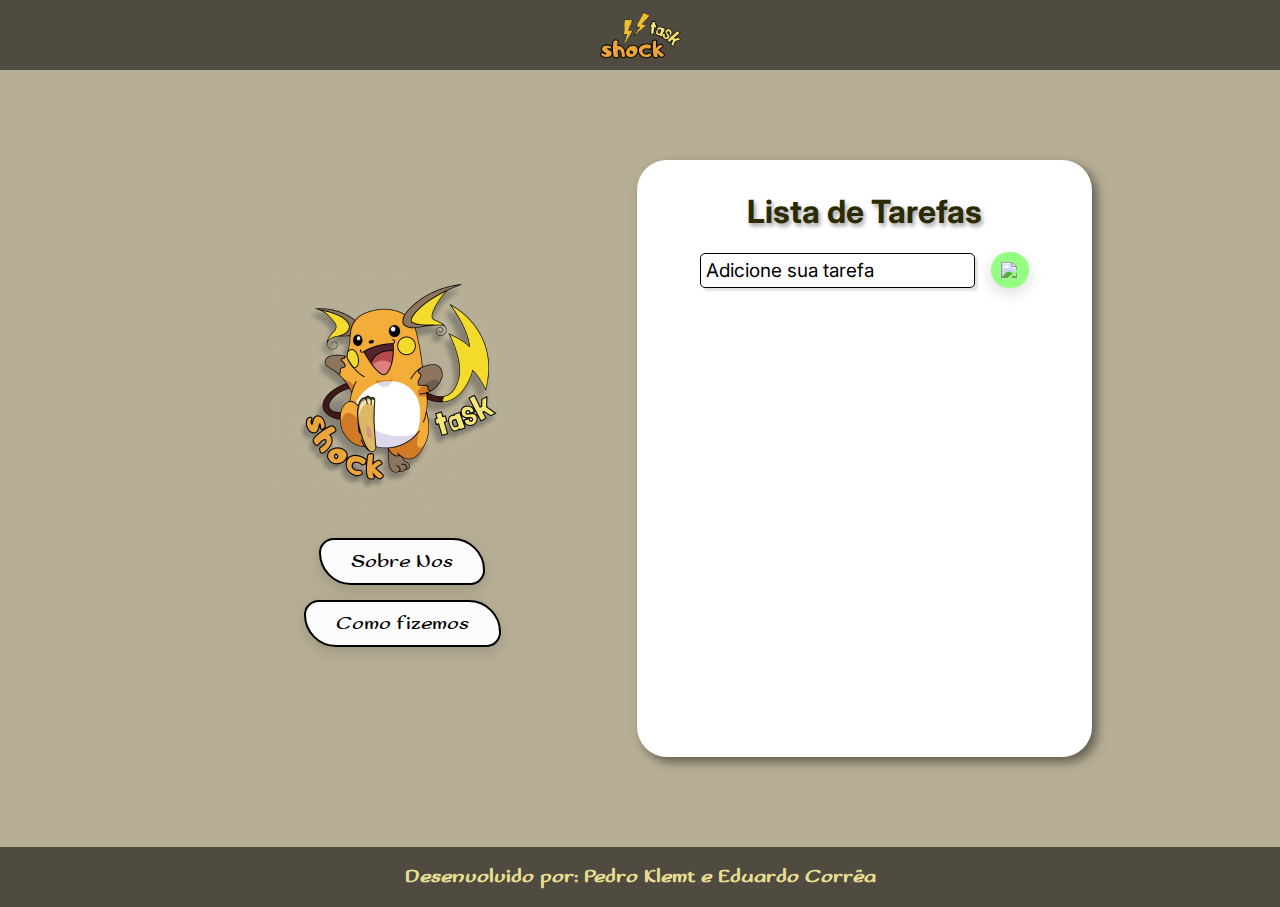
==== index.html @ 8efeecf6 "Adicionando arquivos ao git" ====
<!DOCTYPE html>
<html lang="en">
<head>
    <meta charset="UTF-8">
    <meta name="viewport" content="width=device-width, initial-scale=1.0">
    <title>Document</title>
    <link rel="stylesheet" href="./styles.css">
</head>
<body>

<header class="header-main">
    <img src="./assets/logotipo.png" alt="">
</header>
    <div class="container-mid">
        <div class="container-mid__left">
            <a href="https://www.youtube.com/shorts/PUrzaxqb0-Q" target="_blank" style="width: auto;"><img src="./assets/raichu.png" alt="Imagem Do Raichu" draggable="false"></a>
            <a href="./index2.html" ><button>Sobre Nos</button></a>
            <a href=""><button>Como fizemos</button></a>
            <!--redee social-->
        </div>
        <div class="container-mid__right">
            <h1>Lista de Tarefas</h1>
            <div class="task-input-container">
                <input type="text" id="taskInput" placeholder="Adicione sua tarefa">
                <button id="addTaskBtn"><img src="https://www.htmlcssbuttongenerator.com/iconExample-plus-square-multiple-lined.svg" style="width:18px; margin-left:0px; margin-right:0px; flex-direction: row;"></button>
            </div>
            <div class="container-mid__right__box" id="taskList"></div>
        </div>
    </div>
    <footer class="footer-main">
        <h1>Desenvolvido por: Pedro Klemt e Eduardo Corrêa</h1>
    </footer>
    <script src="./main.js">
    </script>
</body>
</html>
---- styles.css ----
@import url('https://fonts.googleapis.com/css2?family=Sofadi+One&display=swap');
 @import url('https://fonts.googleapis.com/css2?family=Inter:wght@500&display=swap');

html{
    height: 100%;
}

a{
    color: #000000;
    text-decoration: none;
}

body{
    min-height: 100%;
    margin: 0;
    display: flex;
    flex-direction: column;
    background-color: #B7AF95;
}

.header-main{
    display: flex;
    align-items: center;
    justify-content: center;
    width: 100%;
    height: 70px;
    background-color: #00000091;
}

.header-main > img{
    height: 70%;
}

.container-mid{
    margin-top: 7%; 
    margin-bottom: 7%; 
    display: flex;
    justify-content: center;
    column-gap: -100px;
}

.container-mid__left{
    margin-right: 55px;
    display: flex;
    flex-direction: column;
    align-items: center;
    justify-content: center;
    margin-left: 15%;
    gap: 15px;
}

.container-mid__left > a > img{
    width: 250px;
}

.container-mid__right{
    box-shadow: 5px 5px 11px 0px rgba(0, 0, 0, 0.48);
    -webkit-box-shadow: 5px 5px 11px 0px rgba(0,0,0,0.48);
    -moz-box-shadow: 5px 5px 11px 0px rgba(0,0,0,0.48);
    margin-left: 55px;
    margin-right: 30%;
    border-radius: 30px;
    min-height: 582px;
    background-color: rgb(255, 255, 255);
    width: 455px;
    font-family: 'inter', system-ui;
    font-weight: 600;
    display: flex;
    justify-content: center;
    align-items: center;
    flex-direction: column;
    margin-right: 8%;
}

.container-mid__right > h1:first-of-type{
    margin-top: 2rem;
    color: rgb(43, 42, 0);
    text-shadow: 2px 3px 4px rgba(0,0,0,0.38);
}

.container-mid__right__box{
    height: 454px;
    width: 301px;
    background-color: rgb(255, 255, 255);
}

.container-mid__left > a > button{

    font-family: 'Sofadi One', system-ui;
    font-weight: 500;
    font-size: 20px;
    color: #000000;
    background-color: #fcfcfc;
    padding: 10px 30px;
    border: solid #000000 2px;
    box-shadow: rgba(0, 0, 0, 0.15) 0px 5px 15px 0px;
    border-radius: 23px 50px;
    transition : 390ms;
    transform: translateY(0);
    display: flex;
    flex-direction: row;
    align-items: center;
    cursor: pointer;
    }
    
    .container-mid__left > a > button:hover{
    
    transition : 390ms;
    padding: 10px 39px;
    transform : translateY(-0px);
    background-color: #fff;
    color: #000000;
    border: solid 2px #ffffff;
    }

    .footer-main{
        margin-top: auto;
        position: relative;
        bottom: 0;
        width: 100%;
        height: 60px;
        background-color: #00000091;
        display: flex;
        align-items: center;
        justify-content: center;
    }
    
    .footer-main > h1{
        color: rgba(255, 242, 157, 0.9);
        font-size: 20px;
        font-family: 'Sofadi One', system-ui;
    }

    @media (max-width: 1020px) {
        .task-item{
            margin: 1rem;
        }

        .footer-main{
            text-align: center;
        }

        .container-mid {
            flex-direction: column; /* Stack elements vertically */
            margin-top: 10px; /* Adjust as needed */
            margin-bottom: 10px; /* Adjust as needed */
        }
    
        .container-mid__left {
            margin-right: 0;
            margin-left: 0;
            text-align: center;
        }
    
        .container-mid__right {
            margin-top: 5%;
            width: 70%; 
            margin-right: 0;
            margin-left: 15%;
            margin-bottom: 5%;
        }
    
        .container-mid__right__box {
            width: 100%; 
        }
    
        .footer-main {
            position: static; /* Reset position for the footer */
        }
    }

    .task-input-container {
        justify-content: center;
        display: flex;
        align-items: center;
        margin-bottom: 15px;
    }
    
    #taskInput {
        margin-left: 1rem;
        margin-right: 1rem;
        font-family: inter;
        font-size: 19px;
        padding: 5px 5px;
        width: 67%;
        outline: none;
        background: #FFFFFF;
        color: #000000;
        border: 1px solid #000000;
        border-radius: 5px;
        box-shadow: 3px 3px 2px 0px #E2E2E2;
        transition: .3s ease;
    }

    #taskInput:focus{
        background: #d6d6d6;
	border: 1px solid #FFFFFF;
    color: #FFFFFF;
	border-radius: 10px;
    }

    #taskInput::placeholder{
        color: #000000;
    }

    .remove-task-btn{
        font-family: Roboto, sans-serif;
        font-weight: 500;
        font-size: 14px;
        color: #ffffff;
        background-color: #ffffff;
        padding: 10px 10px;
        border: none;
        box-shadow: rgba(0, 0, 0, 0.15) 0px 5px 15px 0px;
        border-radius: 50px;
        transition : 1386ms;
        transform: translateY(0);
        display: flex;
        flex-direction: row;
        align-items: center;
        cursor: pointer;
    }

    .remove-task-btn:hover{
        padding: 10px 10px;
        transform : translateY(-0px);
        background-color: #ff0000;
        color: #ff0000;
        border: none;
        transition : 1386ms;
        }

    #addTaskBtn {
        font-family: Roboto, sans-serif;
        font-size: 14px;
        color: #ffffff;
        background-color: #94ff83;
        padding: 10px 10px;
        border: none;
        box-shadow: rgba(0, 0, 0, 0.15) 0px 5px 15px 0px;
        border-radius: 50px;
        margin-right: 1rem;
        transition : 1386ms;
        transform: translateY(0);
        display: flex;
        flex-direction: row;
        align-items: center;
        cursor: pointer;
        font-weight: 500;
    }

    #addTaskBtn:hover {
        transition : 1386ms;
        padding: 10px 10px;
        transform : translateY(-0px);
        background-color: #ffffff;
        color: #ff0000;
        border: none;
    }
    
    /* Additional styles for task items in the list */
    .task-item {
        box-shadow: 5px 5px 11px 0px rgba(0, 0, 0, 0.48);
    -webkit-box-shadow: 5px 5px 11px 0px rgba(0,0,0,0.48);
    -moz-box-shadow: 5px 5px 11px 0px rgba(0,0,0,0.48);
        transition:  0.3s ease-in-out;
        font-family: inter;
        font-weight: 500;
        color: #000000;
        display: flex;
        align-items: center;
        justify-content: space-between;
        margin-bottom: 8px;
        padding: 8px;
        border: 1px solid #ccc;
        border-radius: 5px;
    }
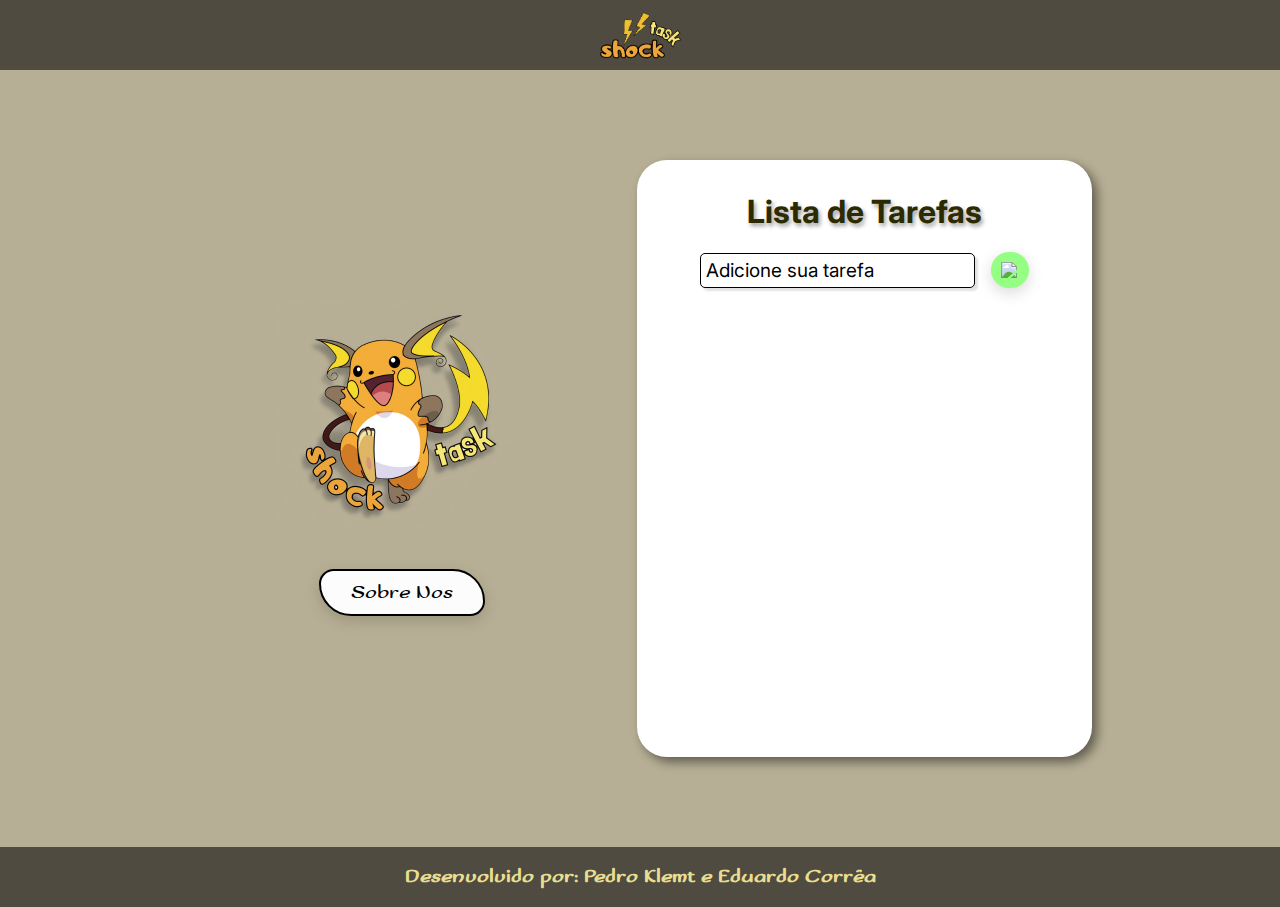
==== commit 4b71efcc: "Adicionando ao git" ====
--- a/index.html
+++ b/index.html
@@ -15,7 +15,6 @@
         <div class="container-mid__left">
             <a href="https://www.youtube.com/shorts/PUrzaxqb0-Q" target="_blank" style="width: auto;"><img src="./assets/raichu.png" alt="Imagem Do Raichu" draggable="false"></a>
             <a href="./index2.html" ><button>Sobre Nos</button></a>
-            <a href=""><button>Como fizemos</button></a>
             <!--redee social-->
         </div>
         <div class="container-mid__right">
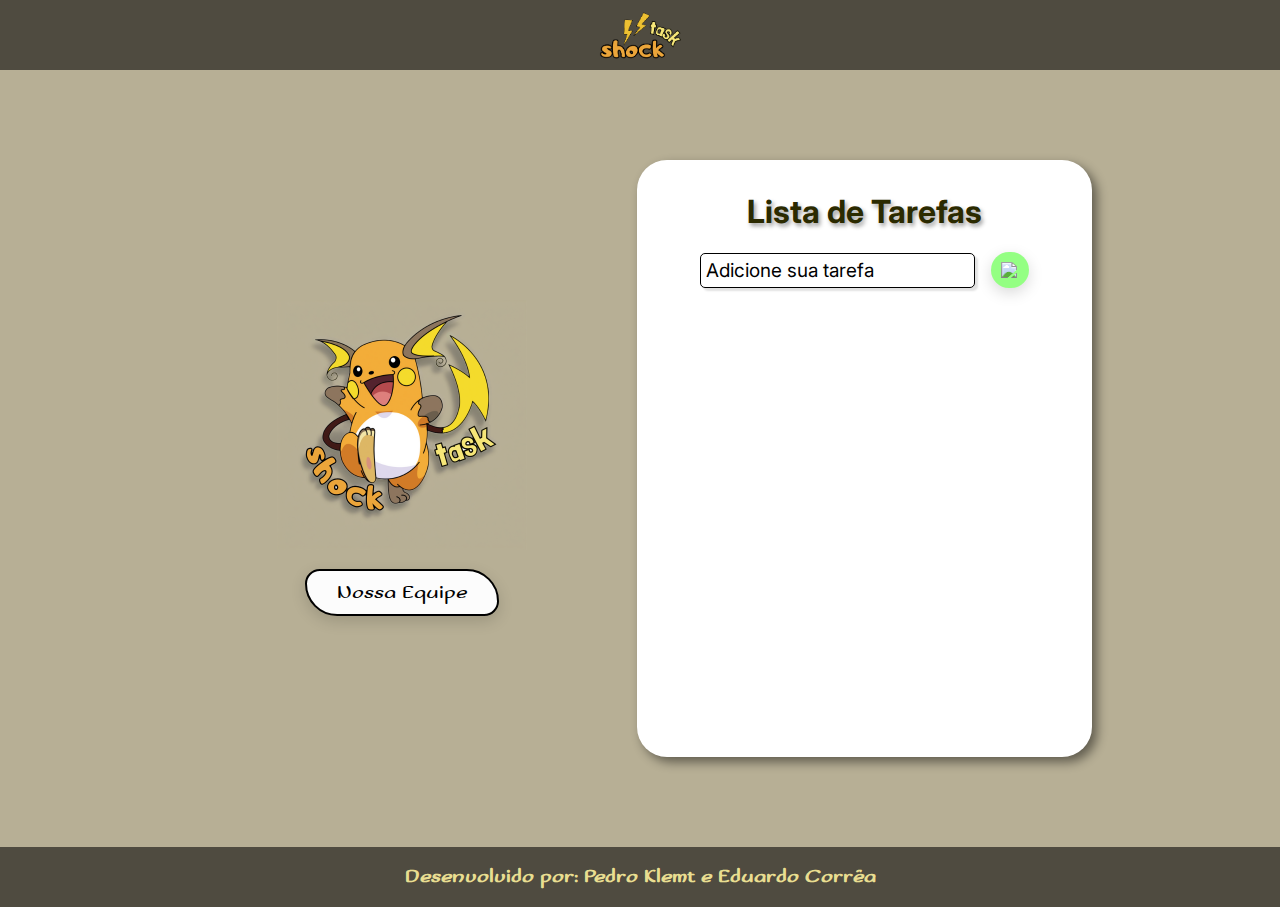
==== commit 7fce9318: "Alterando o botao" ====
--- a/index.html
+++ b/index.html
@@ -3,18 +3,18 @@
 <head>
     <meta charset="UTF-8">
     <meta name="viewport" content="width=device-width, initial-scale=1.0">
-    <title>Document</title>
+    <title>Shock Task</title>
     <link rel="stylesheet" href="./styles.css">
 </head>
 <body>
 
 <header class="header-main">
-    <img src="./assets/logotipo.png" alt="">
+    <img src="./assets/logotipo.png" alt="Nossa Logo" draggable="false">
 </header>
     <div class="container-mid">
         <div class="container-mid__left">
             <a href="https://www.youtube.com/shorts/PUrzaxqb0-Q" target="_blank" style="width: auto;"><img src="./assets/raichu.png" alt="Imagem Do Raichu" draggable="false"></a>
-            <a href="./index2.html" ><button>Sobre Nos</button></a>
+            <a href="./index2.html" draggable="false"><button>Nossa Equipe</button></a>
             <!--redee social-->
         </div>
         <div class="container-mid__right">
--- a/styles.css
+++ b/styles.css
@@ -194,7 +194,7 @@
 
     #taskInput:focus{
         background: #d6d6d6;
-	border: 1px solid #FFFFFF;
+	border: 1px solid #000000;
     color: #FFFFFF;
 	border-radius: 10px;
     }
@@ -260,9 +260,9 @@
     
     /* Additional styles for task items in the list */
     .task-item {
-        box-shadow: 5px 5px 11px 0px rgba(0, 0, 0, 0.48);
-    -webkit-box-shadow: 5px 5px 11px 0px rgba(0,0,0,0.48);
-    -moz-box-shadow: 5px 5px 11px 0px rgba(0,0,0,0.48);
+        box-shadow: 5px 5px 11px 0px rgba(0, 0, 0, 0.28);
+    -webkit-box-shadow: 5px 5px 11px 0px rgba(0,0,0,0.28);
+    -moz-box-shadow: 5px 5px 11px 0px rgba(0,0,0,0.28);
         transition:  0.3s ease-in-out;
         font-family: inter;
         font-weight: 500;
